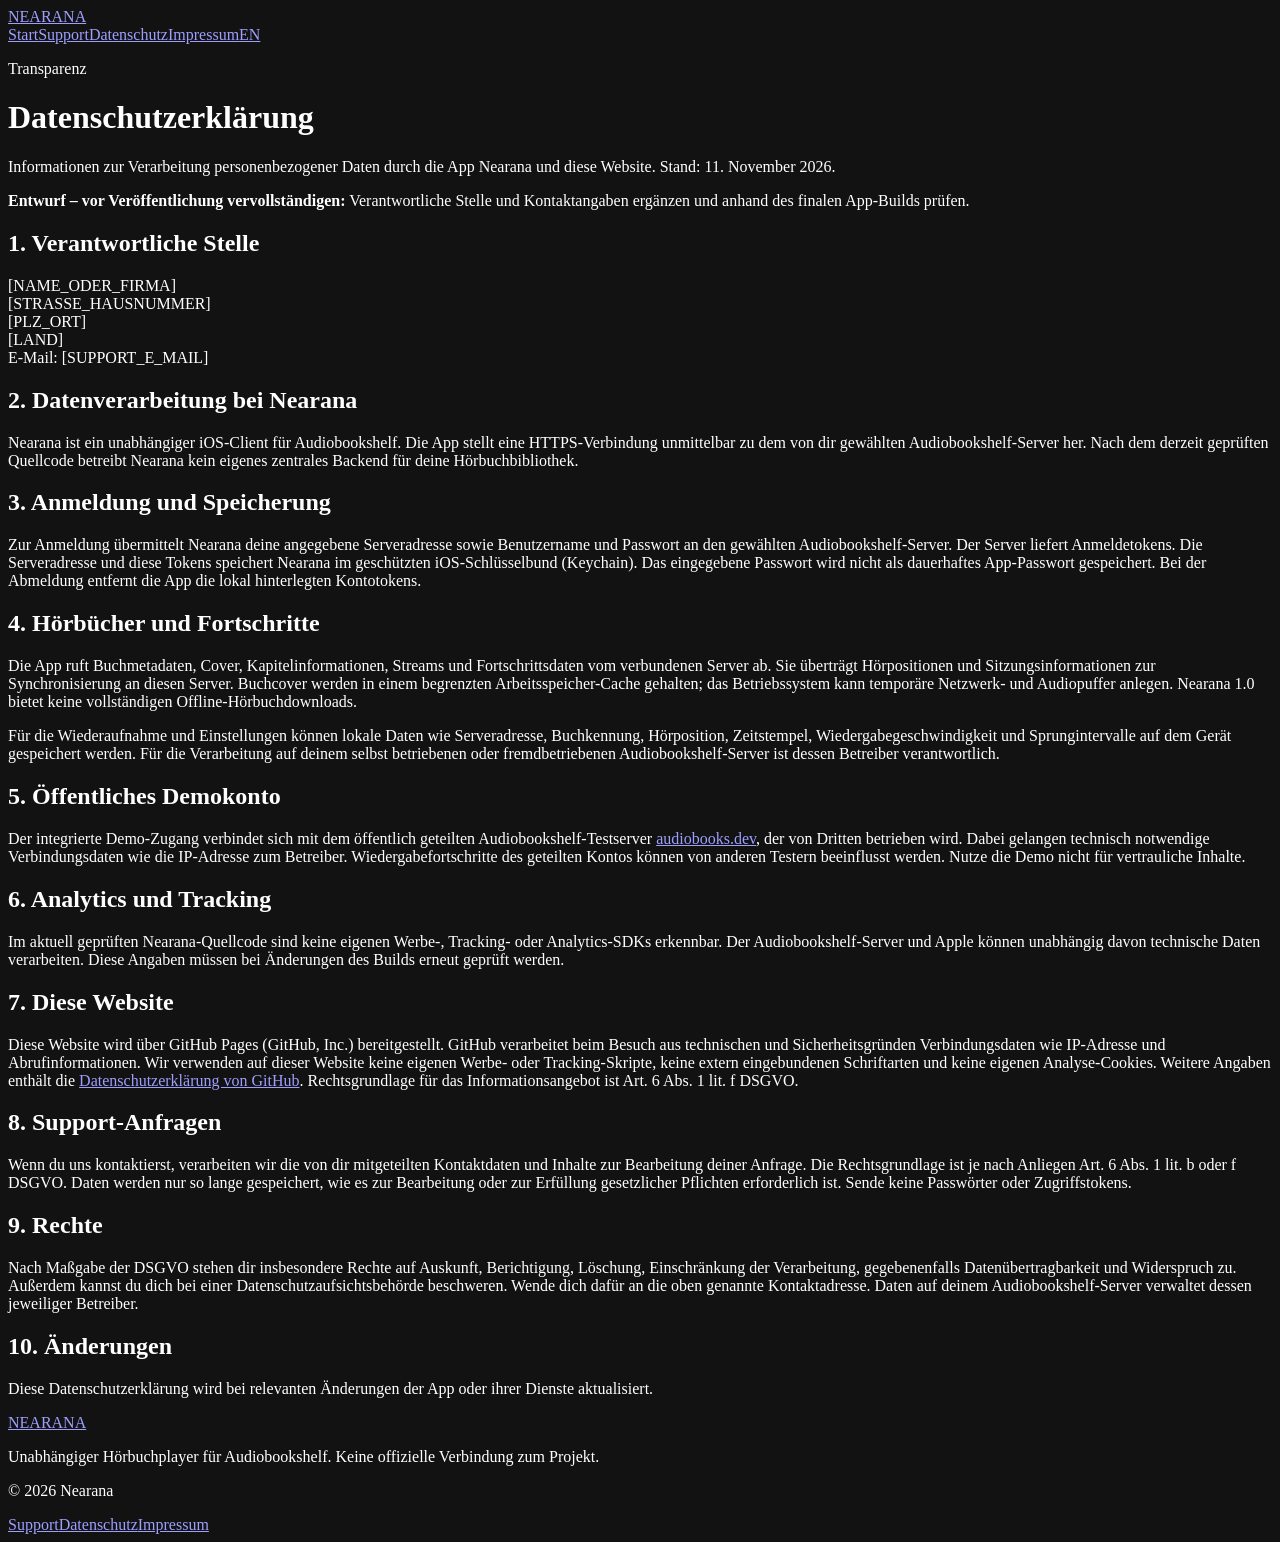
==== privacy/index.html @ 505ead2d "Add Nearana bilingual support and privacy website (draft)" ====
<!doctype html>
<html lang="de"><head><meta charset="utf-8"><meta name="viewport" content="width=device-width,initial-scale=1"><meta name="color-scheme" content="dark"><meta name="theme-color" content="#081b14"><meta name="description" content="Nearana: Dein persönlicher Hörbuchplayer für Audiobookshelf."><title>Datenschutz · Nearana</title><link rel="stylesheet" href="/nearana-pages/assets/styles.css"></head><body><header class="top"><div class="wrap nav"><a class="brand" href="/nearana-pages/">NEARANA</a><nav class="links" aria-label="Hauptnavigation"><a href="/nearana-pages/">Start</a><a href="/nearana-pages/support/">Support</a><a href="/nearana-pages/privacy/" aria-current="page">Datenschutz</a><a href="/nearana-pages/imprint/">Impressum</a><a href="/nearana-pages/en/privacy/" hreflang="en" lang="en">EN</a></nav></div></header><main class="wrap">
<div class="heading"><p class="eyebrow">Transparenz</p><h1>Datenschutzerklärung</h1><p>Informationen zur Verarbeitung personenbezogener Daten durch die App Nearana und diese Website. Stand: 11. November 2026.</p></div><article class="paper"><div class="notice"><strong>Entwurf – vor Veröffentlichung vervollständigen:</strong> Verantwortliche Stelle und Kontaktangaben ergänzen und anhand des finalen App-Builds prüfen.</div>
<h2>1. Verantwortliche Stelle</h2><p><span class="missing">[NAME_ODER_FIRMA]</span><br><span class="missing">[STRASSE_HAUSNUMMER]</span><br><span class="missing">[PLZ_ORT]</span><br><span class="missing">[LAND]</span><br>E-Mail: <span class="missing">[SUPPORT_E_MAIL]</span></p>
<h2>2. Datenverarbeitung bei Nearana</h2><p>Nearana ist ein unabhängiger iOS-Client für Audiobookshelf. Die App stellt eine HTTPS-Verbindung unmittelbar zu dem von dir gewählten Audiobookshelf-Server her. Nach dem derzeit geprüften Quellcode betreibt Nearana kein eigenes zentrales Backend für deine Hörbuchbibliothek.</p>
<h2>3. Anmeldung und Speicherung</h2><p>Zur Anmeldung übermittelt Nearana deine angegebene Serveradresse sowie Benutzername und Passwort an den gewählten Audiobookshelf-Server. Der Server liefert Anmeldetokens. Die Serveradresse und diese Tokens speichert Nearana im geschützten iOS-Schlüsselbund (Keychain). Das eingegebene Passwort wird nicht als dauerhaftes App-Passwort gespeichert. Bei der Abmeldung entfernt die App die lokal hinterlegten Kontotokens.</p>
<h2>4. Hörbücher und Fortschritte</h2><p>Die App ruft Buchmetadaten, Cover, Kapitelinformationen, Streams und Fortschrittsdaten vom verbundenen Server ab. Sie überträgt Hörpositionen und Sitzungsinformationen zur Synchronisierung an diesen Server. Buchcover werden in einem begrenzten Arbeitsspeicher-Cache gehalten; das Betriebssystem kann temporäre Netzwerk- und Audiopuffer anlegen. Nearana 1.0 bietet keine vollständigen Offline-Hörbuchdownloads.</p>
<p>Für die Wiederaufnahme und Einstellungen können lokale Daten wie Serveradresse, Buchkennung, Hörposition, Zeitstempel, Wiedergabegeschwindigkeit und Sprungintervalle auf dem Gerät gespeichert werden. Für die Verarbeitung auf deinem selbst betriebenen oder fremdbetriebenen Audiobookshelf-Server ist dessen Betreiber verantwortlich.</p>
<h2>5. Öffentliches Demokonto</h2><p>Der integrierte Demo-Zugang verbindet sich mit dem öffentlich geteilten Audiobookshelf-Testserver <a href="https://audiobooks.dev/">audiobooks.dev</a>, der von Dritten betrieben wird. Dabei gelangen technisch notwendige Verbindungsdaten wie die IP-Adresse zum Betreiber. Wiedergabefortschritte des geteilten Kontos können von anderen Testern beeinflusst werden. Nutze die Demo nicht für vertrauliche Inhalte.</p>
<h2>6. Analytics und Tracking</h2><p>Im aktuell geprüften Nearana-Quellcode sind keine eigenen Werbe-, Tracking- oder Analytics-SDKs erkennbar. Der Audiobookshelf-Server und Apple können unabhängig davon technische Daten verarbeiten. Diese Angaben müssen bei Änderungen des Builds erneut geprüft werden.</p>
<h2>7. Diese Website</h2><p>Diese Website wird über GitHub Pages (GitHub, Inc.) bereitgestellt. GitHub verarbeitet beim Besuch aus technischen und Sicherheitsgründen Verbindungsdaten wie IP-Adresse und Abrufinformationen. Wir verwenden auf dieser Website keine eigenen Werbe- oder Tracking-Skripte, keine extern eingebundenen Schriftarten und keine eigenen Analyse-Cookies. Weitere Angaben enthält die <a href="https://docs.github.com/en/site-policy/privacy-policies/github-general-privacy-statement">Datenschutzerklärung von GitHub</a>. Rechtsgrundlage für das Informationsangebot ist Art. 6 Abs. 1 lit. f DSGVO.</p>
<h2>8. Support-Anfragen</h2><p>Wenn du uns kontaktierst, verarbeiten wir die von dir mitgeteilten Kontaktdaten und Inhalte zur Bearbeitung deiner Anfrage. Die Rechtsgrundlage ist je nach Anliegen Art. 6 Abs. 1 lit. b oder f DSGVO. Daten werden nur so lange gespeichert, wie es zur Bearbeitung oder zur Erfüllung gesetzlicher Pflichten erforderlich ist. Sende keine Passwörter oder Zugriffstokens.</p>
<h2>9. Rechte</h2><p>Nach Maßgabe der DSGVO stehen dir insbesondere Rechte auf Auskunft, Berichtigung, Löschung, Einschränkung der Verarbeitung, gegebenenfalls Datenübertragbarkeit und Widerspruch zu. Außerdem kannst du dich bei einer Datenschutzaufsichtsbehörde beschweren. Wende dich dafür an die oben genannte Kontaktadresse. Daten auf deinem Audiobookshelf-Server verwaltet dessen jeweiliger Betreiber.</p>
<h2>10. Änderungen</h2><p>Diese Datenschutzerklärung wird bei relevanten Änderungen der App oder ihrer Dienste aktualisiert.</p></article></main><footer class="footer"><div class="wrap foot"><div><a class="brand" href="/nearana-pages/">NEARANA</a><p>Unabhängiger Hörbuchplayer für Audiobookshelf. Keine offizielle Verbindung zum Projekt.</p><p>© 2026 Nearana</p></div><div><a href="/nearana-pages/support/">Support</a><a href="/nearana-pages/privacy/">Datenschutz</a><a href="/nearana-pages/imprint/">Impressum</a></div></div></footer></body></html>
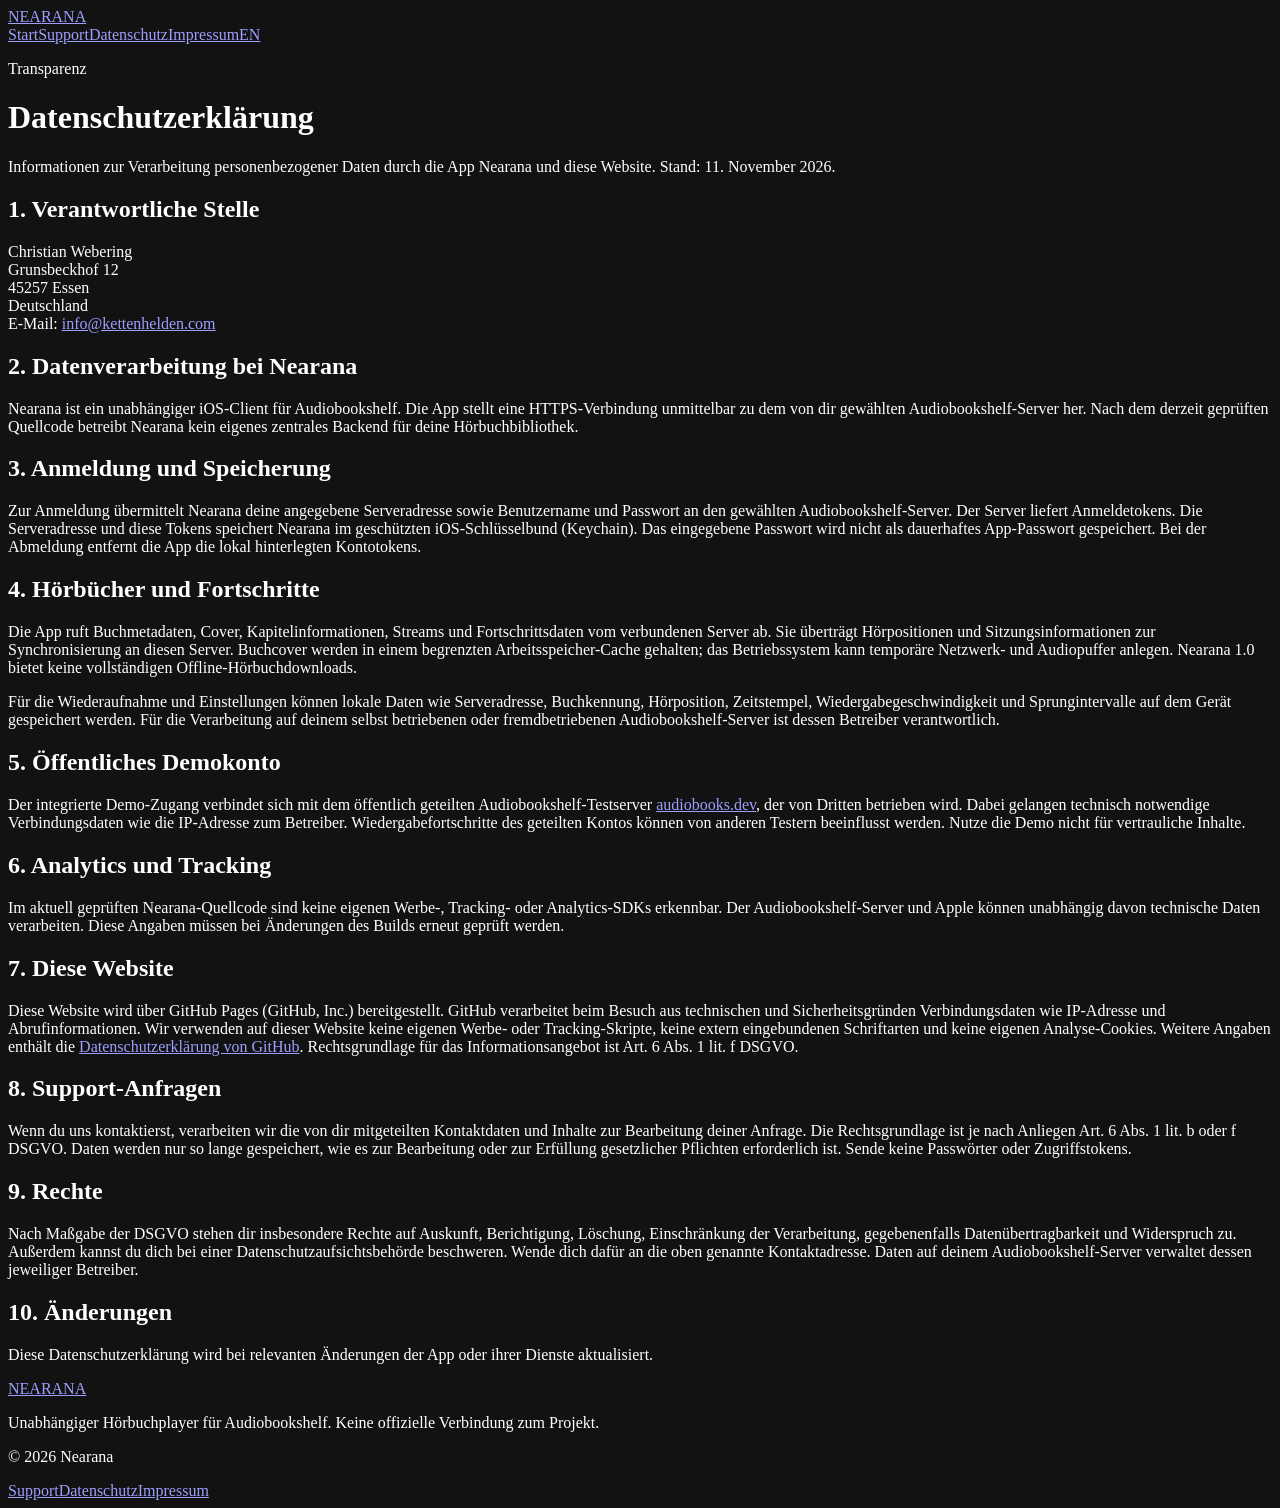
==== commit e30d7bf5: "Complete Nearana legal notice, privacy and support contact details" ====
--- a/privacy/index.html
+++ b/privacy/index.html
@@ -1,7 +1,7 @@
 <!doctype html>
 <html lang="de"><head><meta charset="utf-8"><meta name="viewport" content="width=device-width,initial-scale=1"><meta name="color-scheme" content="dark"><meta name="theme-color" content="#081b14"><meta name="description" content="Nearana: Dein persönlicher Hörbuchplayer für Audiobookshelf."><title>Datenschutz · Nearana</title><link rel="stylesheet" href="/nearana-pages/assets/styles.css"></head><body><header class="top"><div class="wrap nav"><a class="brand" href="/nearana-pages/">NEARANA</a><nav class="links" aria-label="Hauptnavigation"><a href="/nearana-pages/">Start</a><a href="/nearana-pages/support/">Support</a><a href="/nearana-pages/privacy/" aria-current="page">Datenschutz</a><a href="/nearana-pages/imprint/">Impressum</a><a href="/nearana-pages/en/privacy/" hreflang="en" lang="en">EN</a></nav></div></header><main class="wrap">
-<div class="heading"><p class="eyebrow">Transparenz</p><h1>Datenschutzerklärung</h1><p>Informationen zur Verarbeitung personenbezogener Daten durch die App Nearana und diese Website. Stand: 11. November 2026.</p></div><article class="paper"><div class="notice"><strong>Entwurf – vor Veröffentlichung vervollständigen:</strong> Verantwortliche Stelle und Kontaktangaben ergänzen und anhand des finalen App-Builds prüfen.</div>
-<h2>1. Verantwortliche Stelle</h2><p><span class="missing">[NAME_ODER_FIRMA]</span><br><span class="missing">[STRASSE_HAUSNUMMER]</span><br><span class="missing">[PLZ_ORT]</span><br><span class="missing">[LAND]</span><br>E-Mail: <span class="missing">[SUPPORT_E_MAIL]</span></p>
+<div class="heading"><p class="eyebrow">Transparenz</p><h1>Datenschutzerklärung</h1><p>Informationen zur Verarbeitung personenbezogener Daten durch die App Nearana und diese Website. Stand: 11. November 2026.</p></div><article class="paper">
+<h2>1. Verantwortliche Stelle</h2><p>Christian Webering<br>Grunsbeckhof 12<br>45257 Essen<br>Deutschland<br>E-Mail: <a href="mailto:info@kettenhelden.com">info@kettenhelden.com</a></p>
 <h2>2. Datenverarbeitung bei Nearana</h2><p>Nearana ist ein unabhängiger iOS-Client für Audiobookshelf. Die App stellt eine HTTPS-Verbindung unmittelbar zu dem von dir gewählten Audiobookshelf-Server her. Nach dem derzeit geprüften Quellcode betreibt Nearana kein eigenes zentrales Backend für deine Hörbuchbibliothek.</p>
 <h2>3. Anmeldung und Speicherung</h2><p>Zur Anmeldung übermittelt Nearana deine angegebene Serveradresse sowie Benutzername und Passwort an den gewählten Audiobookshelf-Server. Der Server liefert Anmeldetokens. Die Serveradresse und diese Tokens speichert Nearana im geschützten iOS-Schlüsselbund (Keychain). Das eingegebene Passwort wird nicht als dauerhaftes App-Passwort gespeichert. Bei der Abmeldung entfernt die App die lokal hinterlegten Kontotokens.</p>
 <h2>4. Hörbücher und Fortschritte</h2><p>Die App ruft Buchmetadaten, Cover, Kapitelinformationen, Streams und Fortschrittsdaten vom verbundenen Server ab. Sie überträgt Hörpositionen und Sitzungsinformationen zur Synchronisierung an diesen Server. Buchcover werden in einem begrenzten Arbeitsspeicher-Cache gehalten; das Betriebssystem kann temporäre Netzwerk- und Audiopuffer anlegen. Nearana 1.0 bietet keine vollständigen Offline-Hörbuchdownloads.</p>
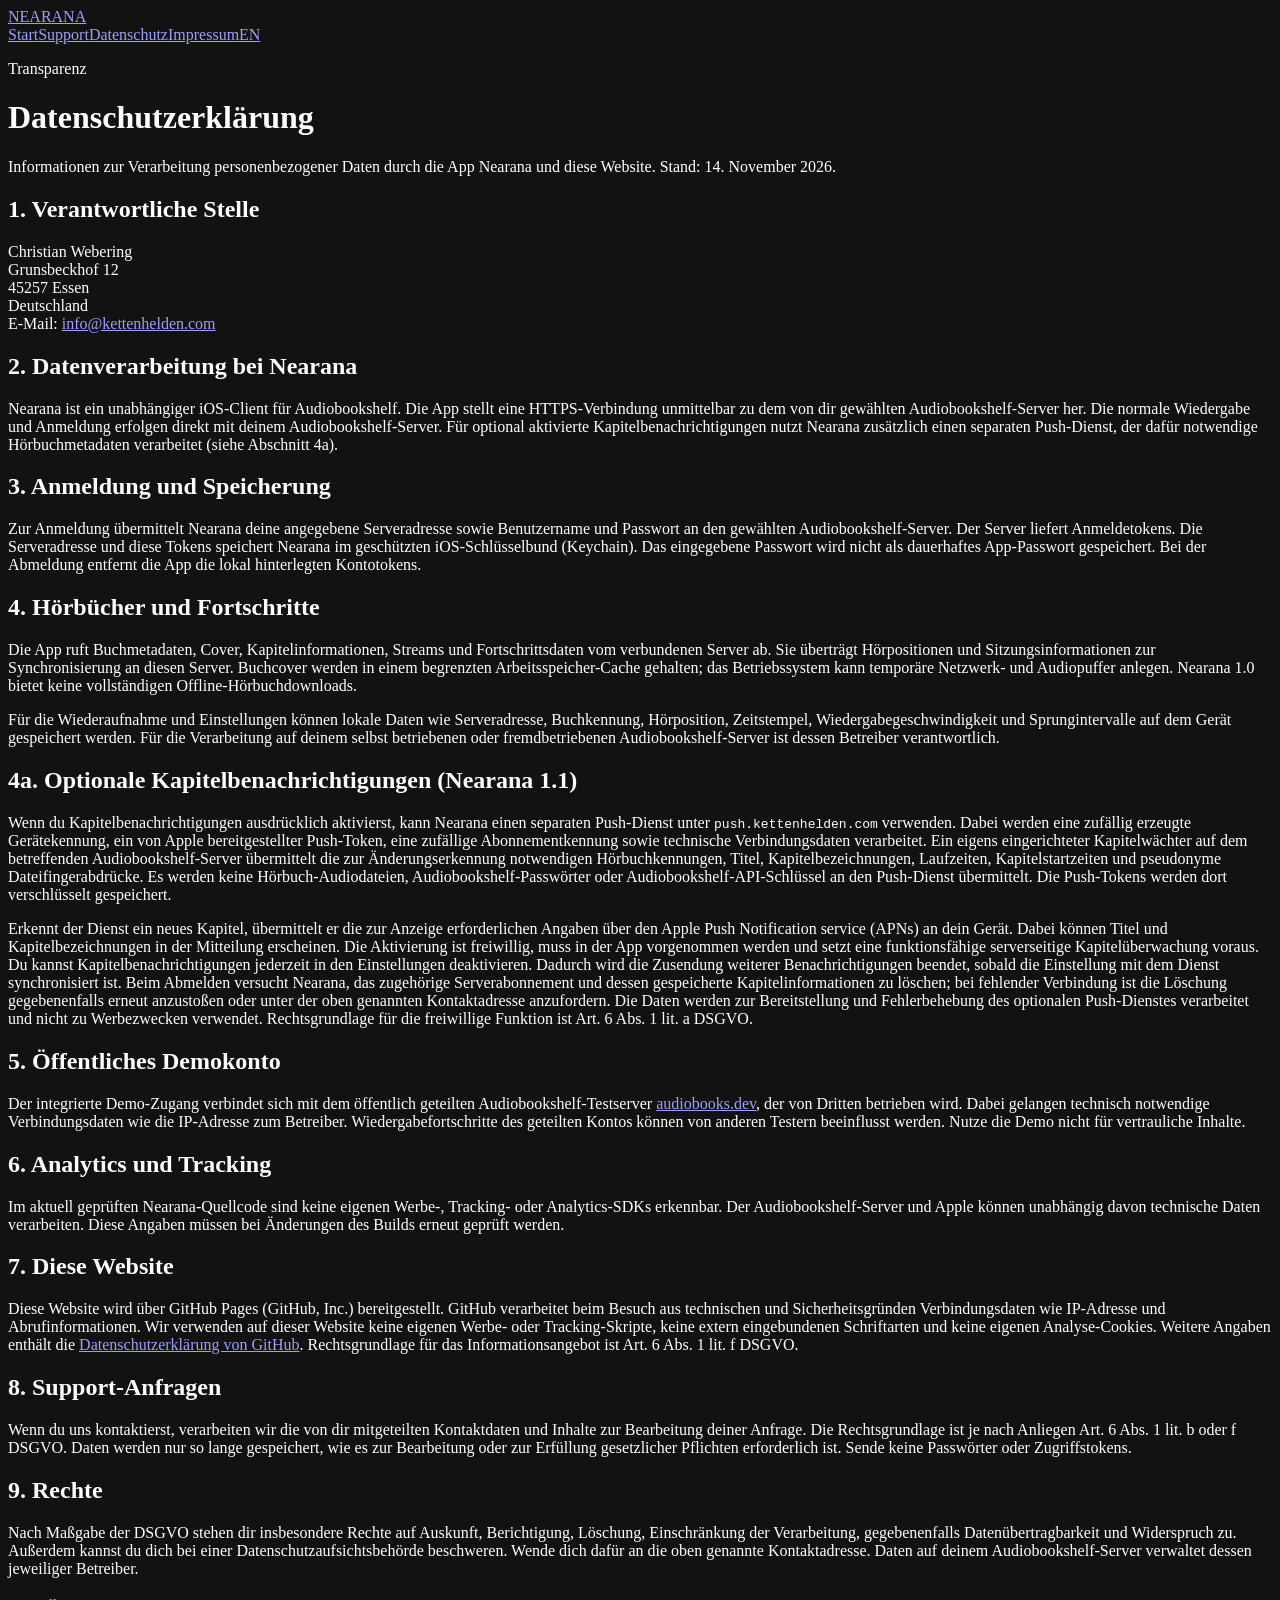
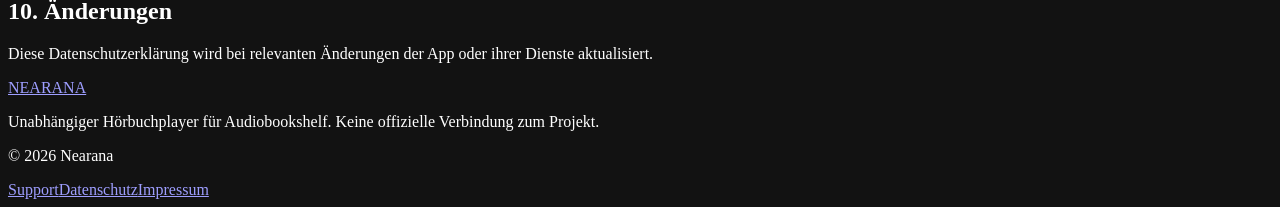
==== commit f57f15cf: "Disclose Nearana 1.1 opt-in chapter push data flows and consent" ====
--- a/privacy/index.html
+++ b/privacy/index.html
@@ -1,11 +1,12 @@
 <!doctype html>
 <html lang="de"><head><meta charset="utf-8"><meta name="viewport" content="width=device-width,initial-scale=1"><meta name="color-scheme" content="dark"><meta name="theme-color" content="#081b14"><meta name="description" content="Nearana: Dein persönlicher Hörbuchplayer für Audiobookshelf."><title>Datenschutz · Nearana</title><link rel="stylesheet" href="/nearana-pages/assets/styles.css"></head><body><header class="top"><div class="wrap nav"><a class="brand" href="/nearana-pages/">NEARANA</a><nav class="links" aria-label="Hauptnavigation"><a href="/nearana-pages/">Start</a><a href="/nearana-pages/support/">Support</a><a href="/nearana-pages/privacy/" aria-current="page">Datenschutz</a><a href="/nearana-pages/imprint/">Impressum</a><a href="/nearana-pages/en/privacy/" hreflang="en" lang="en">EN</a></nav></div></header><main class="wrap">
-<div class="heading"><p class="eyebrow">Transparenz</p><h1>Datenschutzerklärung</h1><p>Informationen zur Verarbeitung personenbezogener Daten durch die App Nearana und diese Website. Stand: 11. November 2026.</p></div><article class="paper">
+<div class="heading"><p class="eyebrow">Transparenz</p><h1>Datenschutzerklärung</h1><p>Informationen zur Verarbeitung personenbezogener Daten durch die App Nearana und diese Website. Stand: 14. November 2026.</p></div><article class="paper">
 <h2>1. Verantwortliche Stelle</h2><p>Christian Webering<br>Grunsbeckhof 12<br>45257 Essen<br>Deutschland<br>E-Mail: <a href="mailto:info@kettenhelden.com">info@kettenhelden.com</a></p>
-<h2>2. Datenverarbeitung bei Nearana</h2><p>Nearana ist ein unabhängiger iOS-Client für Audiobookshelf. Die App stellt eine HTTPS-Verbindung unmittelbar zu dem von dir gewählten Audiobookshelf-Server her. Nach dem derzeit geprüften Quellcode betreibt Nearana kein eigenes zentrales Backend für deine Hörbuchbibliothek.</p>
+<h2>2. Datenverarbeitung bei Nearana</h2><p>Nearana ist ein unabhängiger iOS-Client für Audiobookshelf. Die App stellt eine HTTPS-Verbindung unmittelbar zu dem von dir gewählten Audiobookshelf-Server her. Die normale Wiedergabe und Anmeldung erfolgen direkt mit deinem Audiobookshelf-Server. Für optional aktivierte Kapitelbenachrichtigungen nutzt Nearana zusätzlich einen separaten Push-Dienst, der dafür notwendige Hörbuchmetadaten verarbeitet (siehe Abschnitt 4a).</p>
 <h2>3. Anmeldung und Speicherung</h2><p>Zur Anmeldung übermittelt Nearana deine angegebene Serveradresse sowie Benutzername und Passwort an den gewählten Audiobookshelf-Server. Der Server liefert Anmeldetokens. Die Serveradresse und diese Tokens speichert Nearana im geschützten iOS-Schlüsselbund (Keychain). Das eingegebene Passwort wird nicht als dauerhaftes App-Passwort gespeichert. Bei der Abmeldung entfernt die App die lokal hinterlegten Kontotokens.</p>
 <h2>4. Hörbücher und Fortschritte</h2><p>Die App ruft Buchmetadaten, Cover, Kapitelinformationen, Streams und Fortschrittsdaten vom verbundenen Server ab. Sie überträgt Hörpositionen und Sitzungsinformationen zur Synchronisierung an diesen Server. Buchcover werden in einem begrenzten Arbeitsspeicher-Cache gehalten; das Betriebssystem kann temporäre Netzwerk- und Audiopuffer anlegen. Nearana 1.0 bietet keine vollständigen Offline-Hörbuchdownloads.</p>
 <p>Für die Wiederaufnahme und Einstellungen können lokale Daten wie Serveradresse, Buchkennung, Hörposition, Zeitstempel, Wiedergabegeschwindigkeit und Sprungintervalle auf dem Gerät gespeichert werden. Für die Verarbeitung auf deinem selbst betriebenen oder fremdbetriebenen Audiobookshelf-Server ist dessen Betreiber verantwortlich.</p>
+<h2>4a. Optionale Kapitelbenachrichtigungen (Nearana 1.1)</h2><p>Wenn du Kapitelbenachrichtigungen ausdrücklich aktivierst, kann Nearana einen separaten Push-Dienst unter <code>push.kettenhelden.com</code> verwenden. Dabei werden eine zufällig erzeugte Gerätekennung, ein von Apple bereitgestellter Push-Token, eine zufällige Abonnementkennung sowie technische Verbindungsdaten verarbeitet. Ein eigens eingerichteter Kapitelwächter auf dem betreffenden Audiobookshelf-Server übermittelt die zur Änderungserkennung notwendigen Hörbuchkennungen, Titel, Kapitelbezeichnungen, Laufzeiten, Kapitelstartzeiten und pseudonyme Dateifingerabdrücke. Es werden keine Hörbuch-Audiodateien, Audiobookshelf-Passwörter oder Audiobookshelf-API-Schlüssel an den Push-Dienst übermittelt. Die Push-Tokens werden dort verschlüsselt gespeichert.</p><p>Erkennt der Dienst ein neues Kapitel, übermittelt er die zur Anzeige erforderlichen Angaben über den Apple Push Notification service (APNs) an dein Gerät. Dabei können Titel und Kapitelbezeichnungen in der Mitteilung erscheinen. Die Aktivierung ist freiwillig, muss in der App vorgenommen werden und setzt eine funktionsfähige serverseitige Kapitelüberwachung voraus. Du kannst Kapitelbenachrichtigungen jederzeit in den Einstellungen deaktivieren. Dadurch wird die Zusendung weiterer Benachrichtigungen beendet, sobald die Einstellung mit dem Dienst synchronisiert ist. Beim Abmelden versucht Nearana, das zugehörige Serverabonnement und dessen gespeicherte Kapitelinformationen zu löschen; bei fehlender Verbindung ist die Löschung gegebenenfalls erneut anzustoßen oder unter der oben genannten Kontaktadresse anzufordern. Die Daten werden zur Bereitstellung und Fehlerbehebung des optionalen Push-Dienstes verarbeitet und nicht zu Werbezwecken verwendet. Rechtsgrundlage für die freiwillige Funktion ist Art. 6 Abs. 1 lit. a DSGVO.</p>
 <h2>5. Öffentliches Demokonto</h2><p>Der integrierte Demo-Zugang verbindet sich mit dem öffentlich geteilten Audiobookshelf-Testserver <a href="https://audiobooks.dev/">audiobooks.dev</a>, der von Dritten betrieben wird. Dabei gelangen technisch notwendige Verbindungsdaten wie die IP-Adresse zum Betreiber. Wiedergabefortschritte des geteilten Kontos können von anderen Testern beeinflusst werden. Nutze die Demo nicht für vertrauliche Inhalte.</p>
 <h2>6. Analytics und Tracking</h2><p>Im aktuell geprüften Nearana-Quellcode sind keine eigenen Werbe-, Tracking- oder Analytics-SDKs erkennbar. Der Audiobookshelf-Server und Apple können unabhängig davon technische Daten verarbeiten. Diese Angaben müssen bei Änderungen des Builds erneut geprüft werden.</p>
 <h2>7. Diese Website</h2><p>Diese Website wird über GitHub Pages (GitHub, Inc.) bereitgestellt. GitHub verarbeitet beim Besuch aus technischen und Sicherheitsgründen Verbindungsdaten wie IP-Adresse und Abrufinformationen. Wir verwenden auf dieser Website keine eigenen Werbe- oder Tracking-Skripte, keine extern eingebundenen Schriftarten und keine eigenen Analyse-Cookies. Weitere Angaben enthält die <a href="https://docs.github.com/en/site-policy/privacy-policies/github-general-privacy-statement">Datenschutzerklärung von GitHub</a>. Rechtsgrundlage für das Informationsangebot ist Art. 6 Abs. 1 lit. f DSGVO.</p>
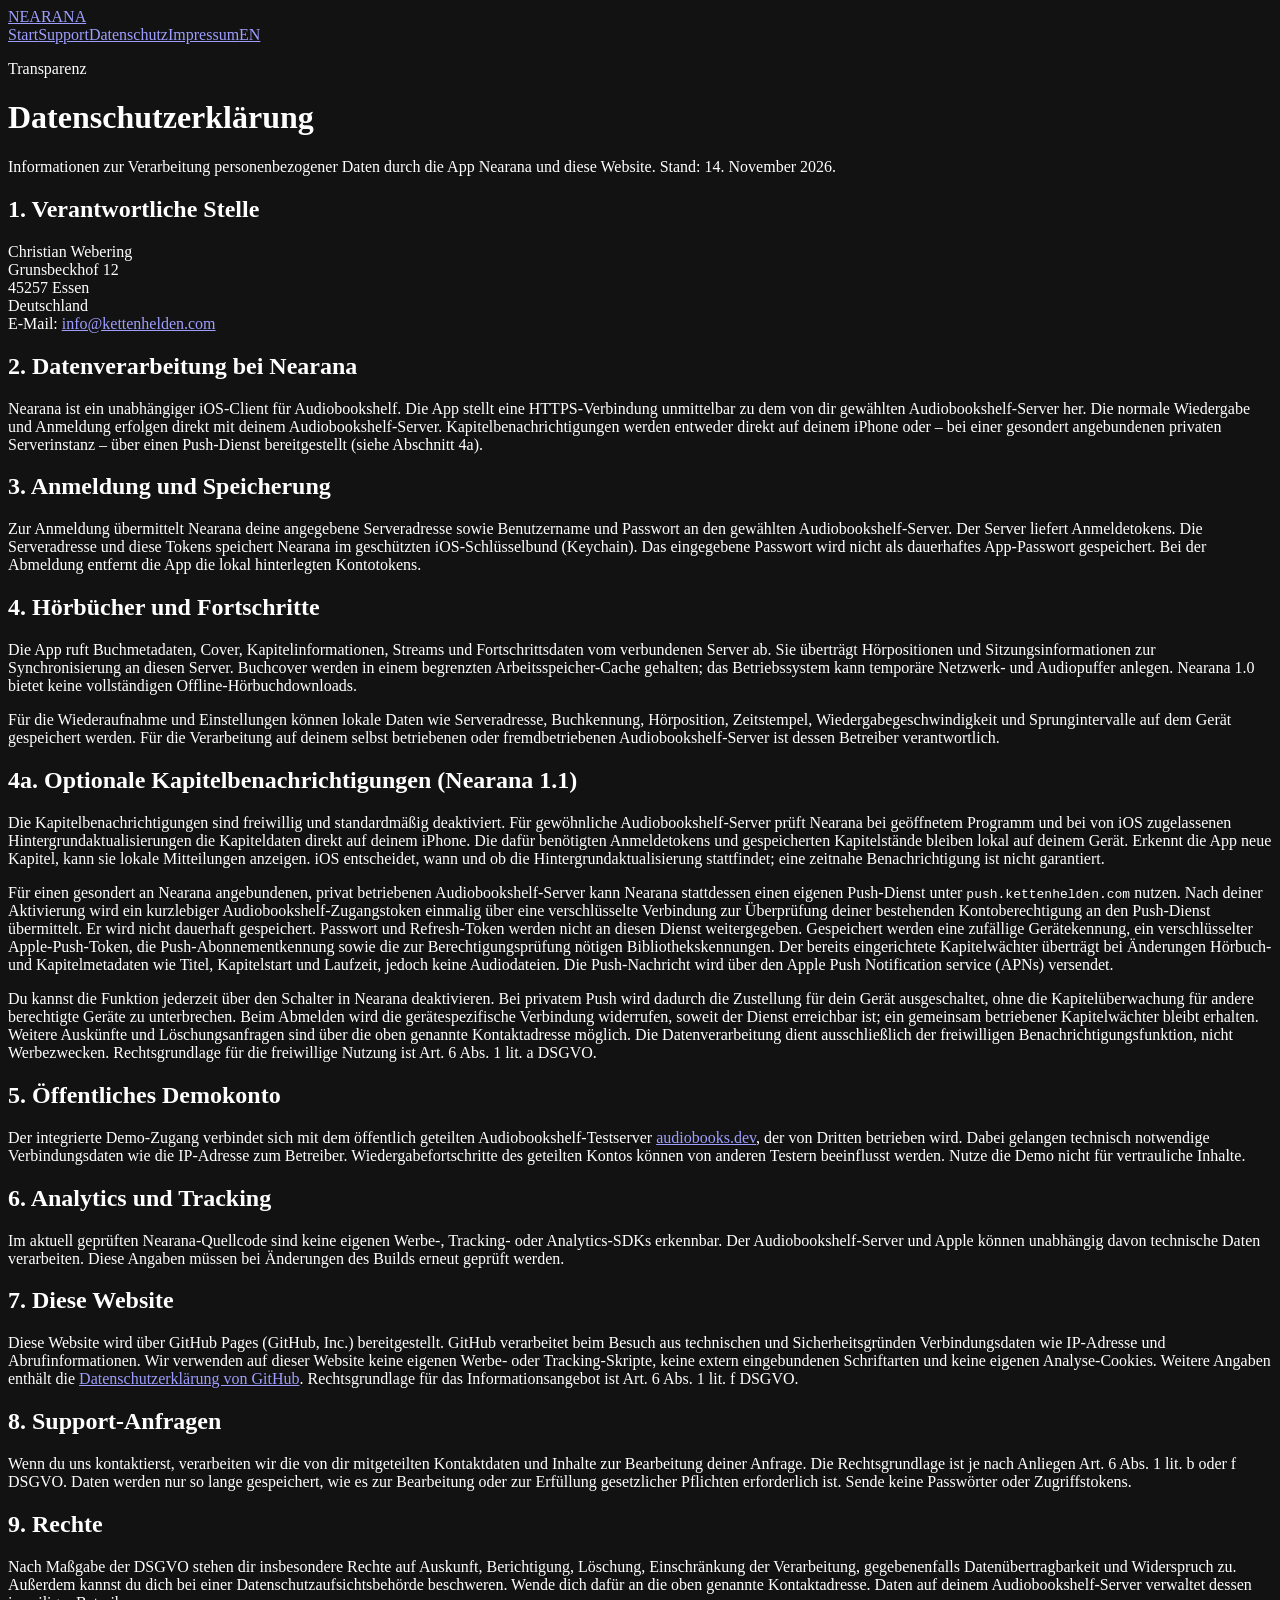
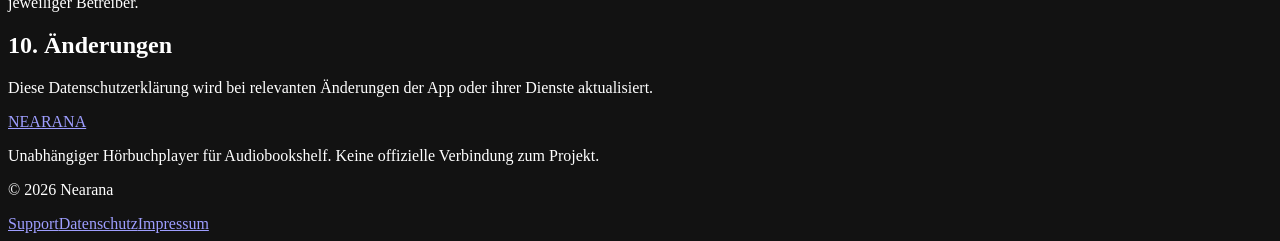
==== commit c04e8c5a: "Disclose Nearana hybrid private APNs and on-device chapter notification privacy model" ====
--- a/privacy/index.html
+++ b/privacy/index.html
@@ -2,11 +2,11 @@
 <html lang="de"><head><meta charset="utf-8"><meta name="viewport" content="width=device-width,initial-scale=1"><meta name="color-scheme" content="dark"><meta name="theme-color" content="#081b14"><meta name="description" content="Nearana: Dein persönlicher Hörbuchplayer für Audiobookshelf."><title>Datenschutz · Nearana</title><link rel="stylesheet" href="/nearana-pages/assets/styles.css"></head><body><header class="top"><div class="wrap nav"><a class="brand" href="/nearana-pages/">NEARANA</a><nav class="links" aria-label="Hauptnavigation"><a href="/nearana-pages/">Start</a><a href="/nearana-pages/support/">Support</a><a href="/nearana-pages/privacy/" aria-current="page">Datenschutz</a><a href="/nearana-pages/imprint/">Impressum</a><a href="/nearana-pages/en/privacy/" hreflang="en" lang="en">EN</a></nav></div></header><main class="wrap">
 <div class="heading"><p class="eyebrow">Transparenz</p><h1>Datenschutzerklärung</h1><p>Informationen zur Verarbeitung personenbezogener Daten durch die App Nearana und diese Website. Stand: 14. November 2026.</p></div><article class="paper">
 <h2>1. Verantwortliche Stelle</h2><p>Christian Webering<br>Grunsbeckhof 12<br>45257 Essen<br>Deutschland<br>E-Mail: <a href="mailto:info@kettenhelden.com">info@kettenhelden.com</a></p>
-<h2>2. Datenverarbeitung bei Nearana</h2><p>Nearana ist ein unabhängiger iOS-Client für Audiobookshelf. Die App stellt eine HTTPS-Verbindung unmittelbar zu dem von dir gewählten Audiobookshelf-Server her. Die normale Wiedergabe und Anmeldung erfolgen direkt mit deinem Audiobookshelf-Server. Für optional aktivierte Kapitelbenachrichtigungen nutzt Nearana zusätzlich einen separaten Push-Dienst, der dafür notwendige Hörbuchmetadaten verarbeitet (siehe Abschnitt 4a).</p>
+<h2>2. Datenverarbeitung bei Nearana</h2><p>Nearana ist ein unabhängiger iOS-Client für Audiobookshelf. Die App stellt eine HTTPS-Verbindung unmittelbar zu dem von dir gewählten Audiobookshelf-Server her. Die normale Wiedergabe und Anmeldung erfolgen direkt mit deinem Audiobookshelf-Server. Kapitelbenachrichtigungen werden entweder direkt auf deinem iPhone oder – bei einer gesondert angebundenen privaten Serverinstanz – über einen Push-Dienst bereitgestellt (siehe Abschnitt 4a).</p>
 <h2>3. Anmeldung und Speicherung</h2><p>Zur Anmeldung übermittelt Nearana deine angegebene Serveradresse sowie Benutzername und Passwort an den gewählten Audiobookshelf-Server. Der Server liefert Anmeldetokens. Die Serveradresse und diese Tokens speichert Nearana im geschützten iOS-Schlüsselbund (Keychain). Das eingegebene Passwort wird nicht als dauerhaftes App-Passwort gespeichert. Bei der Abmeldung entfernt die App die lokal hinterlegten Kontotokens.</p>
 <h2>4. Hörbücher und Fortschritte</h2><p>Die App ruft Buchmetadaten, Cover, Kapitelinformationen, Streams und Fortschrittsdaten vom verbundenen Server ab. Sie überträgt Hörpositionen und Sitzungsinformationen zur Synchronisierung an diesen Server. Buchcover werden in einem begrenzten Arbeitsspeicher-Cache gehalten; das Betriebssystem kann temporäre Netzwerk- und Audiopuffer anlegen. Nearana 1.0 bietet keine vollständigen Offline-Hörbuchdownloads.</p>
 <p>Für die Wiederaufnahme und Einstellungen können lokale Daten wie Serveradresse, Buchkennung, Hörposition, Zeitstempel, Wiedergabegeschwindigkeit und Sprungintervalle auf dem Gerät gespeichert werden. Für die Verarbeitung auf deinem selbst betriebenen oder fremdbetriebenen Audiobookshelf-Server ist dessen Betreiber verantwortlich.</p>
-<h2>4a. Optionale Kapitelbenachrichtigungen (Nearana 1.1)</h2><p>Wenn du Kapitelbenachrichtigungen ausdrücklich aktivierst, kann Nearana einen separaten Push-Dienst unter <code>push.kettenhelden.com</code> verwenden. Dabei werden eine zufällig erzeugte Gerätekennung, ein von Apple bereitgestellter Push-Token, eine zufällige Abonnementkennung sowie technische Verbindungsdaten verarbeitet. Ein eigens eingerichteter Kapitelwächter auf dem betreffenden Audiobookshelf-Server übermittelt die zur Änderungserkennung notwendigen Hörbuchkennungen, Titel, Kapitelbezeichnungen, Laufzeiten, Kapitelstartzeiten und pseudonyme Dateifingerabdrücke. Es werden keine Hörbuch-Audiodateien, Audiobookshelf-Passwörter oder Audiobookshelf-API-Schlüssel an den Push-Dienst übermittelt. Die Push-Tokens werden dort verschlüsselt gespeichert.</p><p>Erkennt der Dienst ein neues Kapitel, übermittelt er die zur Anzeige erforderlichen Angaben über den Apple Push Notification service (APNs) an dein Gerät. Dabei können Titel und Kapitelbezeichnungen in der Mitteilung erscheinen. Die Aktivierung ist freiwillig, muss in der App vorgenommen werden und setzt eine funktionsfähige serverseitige Kapitelüberwachung voraus. Du kannst Kapitelbenachrichtigungen jederzeit in den Einstellungen deaktivieren. Dadurch wird die Zusendung weiterer Benachrichtigungen beendet, sobald die Einstellung mit dem Dienst synchronisiert ist. Beim Abmelden versucht Nearana, das zugehörige Serverabonnement und dessen gespeicherte Kapitelinformationen zu löschen; bei fehlender Verbindung ist die Löschung gegebenenfalls erneut anzustoßen oder unter der oben genannten Kontaktadresse anzufordern. Die Daten werden zur Bereitstellung und Fehlerbehebung des optionalen Push-Dienstes verarbeitet und nicht zu Werbezwecken verwendet. Rechtsgrundlage für die freiwillige Funktion ist Art. 6 Abs. 1 lit. a DSGVO.</p>
+<h2>4a. Optionale Kapitelbenachrichtigungen (Nearana 1.1)</h2><p>Die Kapitelbenachrichtigungen sind freiwillig und standardmäßig deaktiviert. Für gewöhnliche Audiobookshelf-Server prüft Nearana bei geöffnetem Programm und bei von iOS zugelassenen Hintergrundaktualisierungen die Kapiteldaten direkt auf deinem iPhone. Die dafür benötigten Anmeldetokens und gespeicherten Kapitelstände bleiben lokal auf deinem Gerät. Erkennt die App neue Kapitel, kann sie lokale Mitteilungen anzeigen. iOS entscheidet, wann und ob die Hintergrundaktualisierung stattfindet; eine zeitnahe Benachrichtigung ist nicht garantiert.</p><p>Für einen gesondert an Nearana angebundenen, privat betriebenen Audiobookshelf-Server kann Nearana stattdessen einen eigenen Push-Dienst unter <code>push.kettenhelden.com</code> nutzen. Nach deiner Aktivierung wird ein kurzlebiger Audiobookshelf-Zugangstoken einmalig über eine verschlüsselte Verbindung zur Überprüfung deiner bestehenden Kontoberechtigung an den Push-Dienst übermittelt. Er wird nicht dauerhaft gespeichert. Passwort und Refresh-Token werden nicht an diesen Dienst weitergegeben. Gespeichert werden eine zufällige Gerätekennung, ein verschlüsselter Apple-Push-Token, die Push-Abonnementkennung sowie die zur Berechtigungsprüfung nötigen Bibliothekskennungen. Der bereits eingerichtete Kapitelwächter überträgt bei Änderungen Hörbuch- und Kapitelmetadaten wie Titel, Kapitelstart und Laufzeit, jedoch keine Audiodateien. Die Push-Nachricht wird über den Apple Push Notification service (APNs) versendet.</p><p>Du kannst die Funktion jederzeit über den Schalter in Nearana deaktivieren. Bei privatem Push wird dadurch die Zustellung für dein Gerät ausgeschaltet, ohne die Kapitelüberwachung für andere berechtigte Geräte zu unterbrechen. Beim Abmelden wird die gerätespezifische Verbindung widerrufen, soweit der Dienst erreichbar ist; ein gemeinsam betriebener Kapitelwächter bleibt erhalten. Weitere Auskünfte und Löschungsanfragen sind über die oben genannte Kontaktadresse möglich. Die Datenverarbeitung dient ausschließlich der freiwilligen Benachrichtigungsfunktion, nicht Werbezwecken. Rechtsgrundlage für die freiwillige Nutzung ist Art. 6 Abs. 1 lit. a DSGVO.</p>
 <h2>5. Öffentliches Demokonto</h2><p>Der integrierte Demo-Zugang verbindet sich mit dem öffentlich geteilten Audiobookshelf-Testserver <a href="https://audiobooks.dev/">audiobooks.dev</a>, der von Dritten betrieben wird. Dabei gelangen technisch notwendige Verbindungsdaten wie die IP-Adresse zum Betreiber. Wiedergabefortschritte des geteilten Kontos können von anderen Testern beeinflusst werden. Nutze die Demo nicht für vertrauliche Inhalte.</p>
 <h2>6. Analytics und Tracking</h2><p>Im aktuell geprüften Nearana-Quellcode sind keine eigenen Werbe-, Tracking- oder Analytics-SDKs erkennbar. Der Audiobookshelf-Server und Apple können unabhängig davon technische Daten verarbeiten. Diese Angaben müssen bei Änderungen des Builds erneut geprüft werden.</p>
 <h2>7. Diese Website</h2><p>Diese Website wird über GitHub Pages (GitHub, Inc.) bereitgestellt. GitHub verarbeitet beim Besuch aus technischen und Sicherheitsgründen Verbindungsdaten wie IP-Adresse und Abrufinformationen. Wir verwenden auf dieser Website keine eigenen Werbe- oder Tracking-Skripte, keine extern eingebundenen Schriftarten und keine eigenen Analyse-Cookies. Weitere Angaben enthält die <a href="https://docs.github.com/en/site-policy/privacy-policies/github-general-privacy-statement">Datenschutzerklärung von GitHub</a>. Rechtsgrundlage für das Informationsangebot ist Art. 6 Abs. 1 lit. f DSGVO.</p>
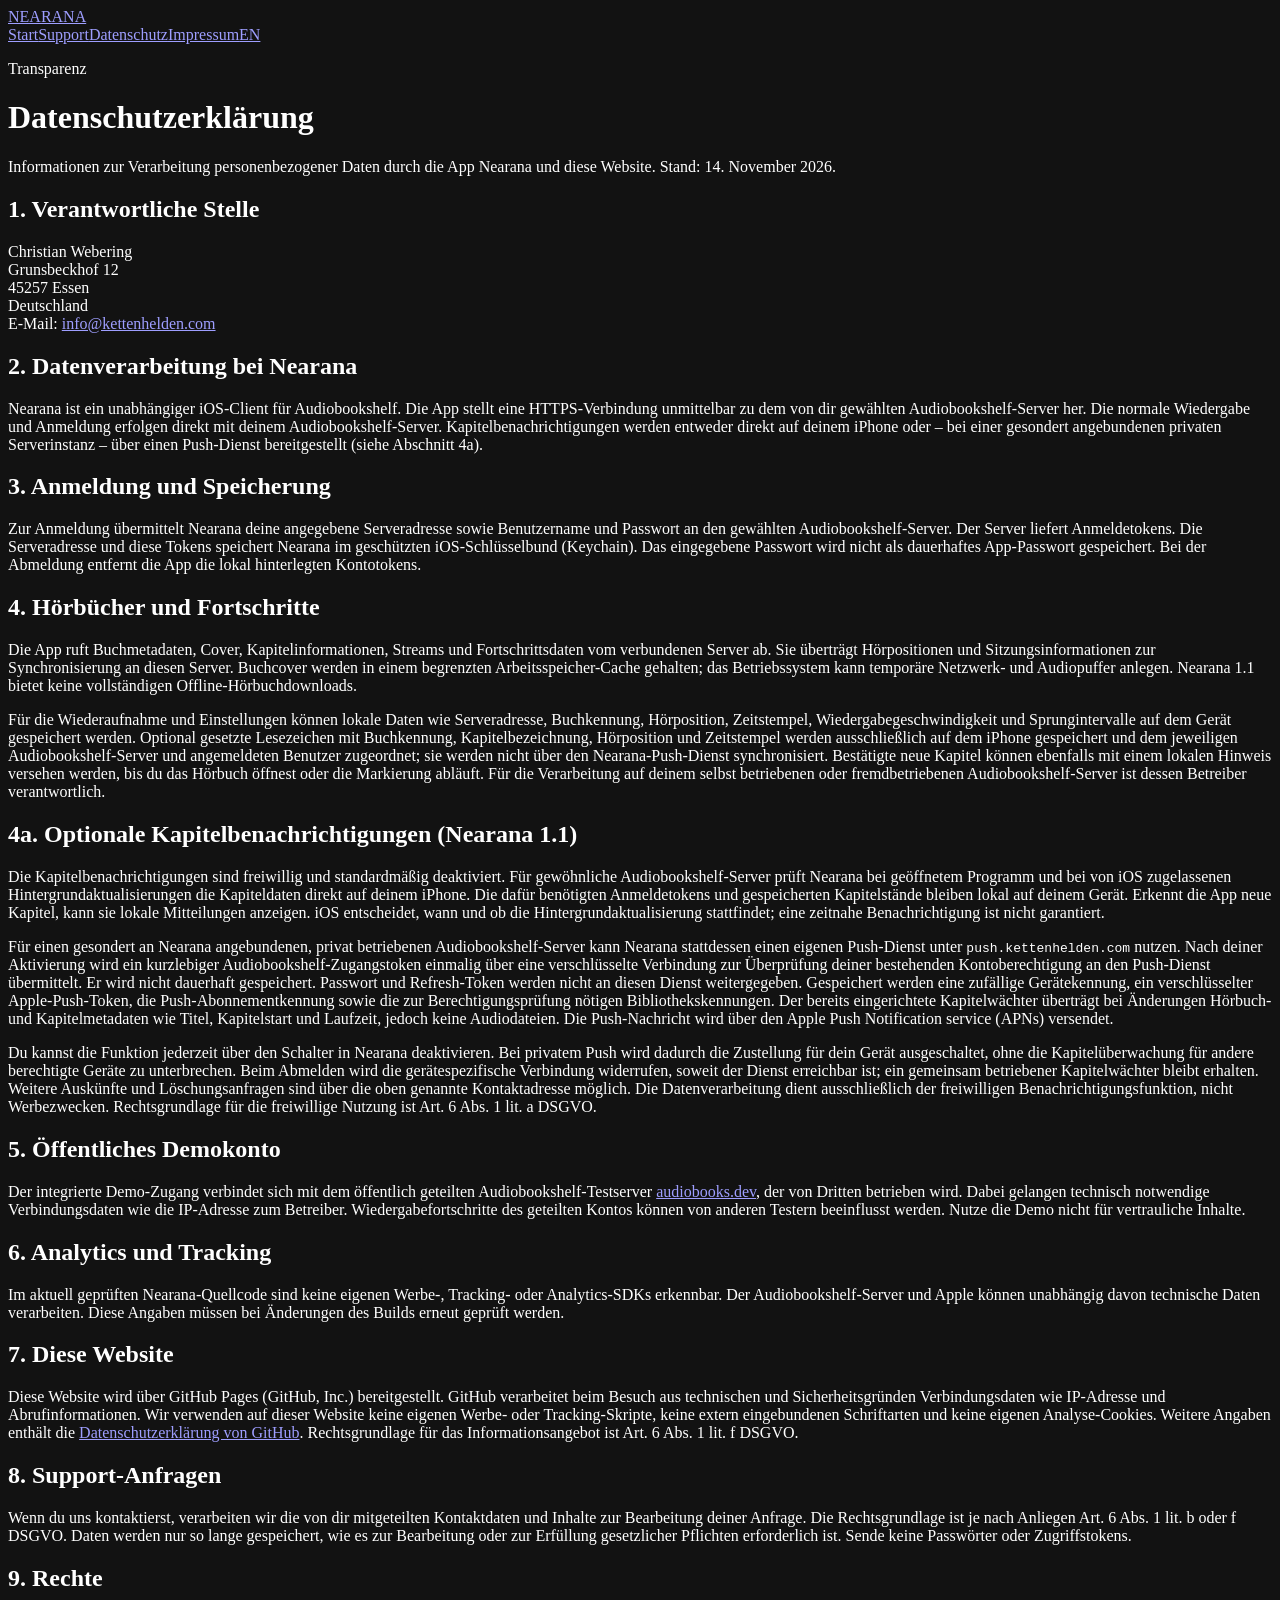
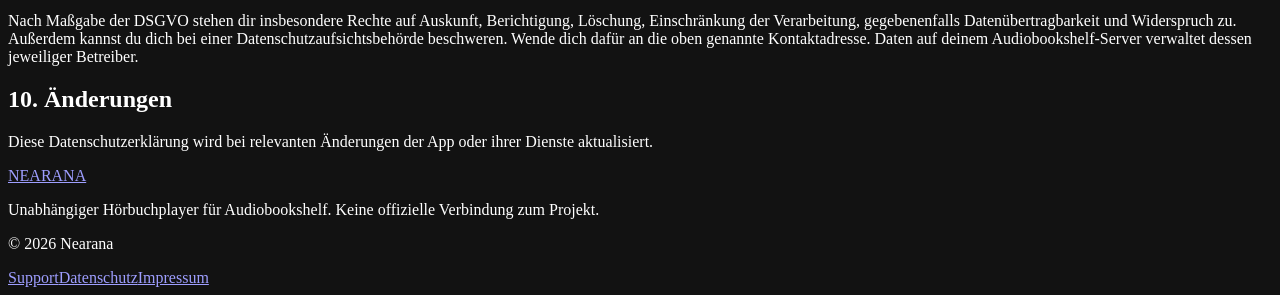
==== commit a842e58b: "Describe Nearana 1.1 local-only bookmarks and chapter badges in privacy policy" ====
--- a/privacy/index.html
+++ b/privacy/index.html
@@ -4,8 +4,8 @@
 <h2>1. Verantwortliche Stelle</h2><p>Christian Webering<br>Grunsbeckhof 12<br>45257 Essen<br>Deutschland<br>E-Mail: <a href="mailto:info@kettenhelden.com">info@kettenhelden.com</a></p>
 <h2>2. Datenverarbeitung bei Nearana</h2><p>Nearana ist ein unabhängiger iOS-Client für Audiobookshelf. Die App stellt eine HTTPS-Verbindung unmittelbar zu dem von dir gewählten Audiobookshelf-Server her. Die normale Wiedergabe und Anmeldung erfolgen direkt mit deinem Audiobookshelf-Server. Kapitelbenachrichtigungen werden entweder direkt auf deinem iPhone oder – bei einer gesondert angebundenen privaten Serverinstanz – über einen Push-Dienst bereitgestellt (siehe Abschnitt 4a).</p>
 <h2>3. Anmeldung und Speicherung</h2><p>Zur Anmeldung übermittelt Nearana deine angegebene Serveradresse sowie Benutzername und Passwort an den gewählten Audiobookshelf-Server. Der Server liefert Anmeldetokens. Die Serveradresse und diese Tokens speichert Nearana im geschützten iOS-Schlüsselbund (Keychain). Das eingegebene Passwort wird nicht als dauerhaftes App-Passwort gespeichert. Bei der Abmeldung entfernt die App die lokal hinterlegten Kontotokens.</p>
-<h2>4. Hörbücher und Fortschritte</h2><p>Die App ruft Buchmetadaten, Cover, Kapitelinformationen, Streams und Fortschrittsdaten vom verbundenen Server ab. Sie überträgt Hörpositionen und Sitzungsinformationen zur Synchronisierung an diesen Server. Buchcover werden in einem begrenzten Arbeitsspeicher-Cache gehalten; das Betriebssystem kann temporäre Netzwerk- und Audiopuffer anlegen. Nearana 1.0 bietet keine vollständigen Offline-Hörbuchdownloads.</p>
-<p>Für die Wiederaufnahme und Einstellungen können lokale Daten wie Serveradresse, Buchkennung, Hörposition, Zeitstempel, Wiedergabegeschwindigkeit und Sprungintervalle auf dem Gerät gespeichert werden. Für die Verarbeitung auf deinem selbst betriebenen oder fremdbetriebenen Audiobookshelf-Server ist dessen Betreiber verantwortlich.</p>
+<h2>4. Hörbücher und Fortschritte</h2><p>Die App ruft Buchmetadaten, Cover, Kapitelinformationen, Streams und Fortschrittsdaten vom verbundenen Server ab. Sie überträgt Hörpositionen und Sitzungsinformationen zur Synchronisierung an diesen Server. Buchcover werden in einem begrenzten Arbeitsspeicher-Cache gehalten; das Betriebssystem kann temporäre Netzwerk- und Audiopuffer anlegen. Nearana 1.1 bietet keine vollständigen Offline-Hörbuchdownloads.</p>
+<p>Für die Wiederaufnahme und Einstellungen können lokale Daten wie Serveradresse, Buchkennung, Hörposition, Zeitstempel, Wiedergabegeschwindigkeit und Sprungintervalle auf dem Gerät gespeichert werden. Optional gesetzte Lesezeichen mit Buchkennung, Kapitelbezeichnung, Hörposition und Zeitstempel werden ausschließlich auf dem iPhone gespeichert und dem jeweiligen Audiobookshelf-Server und angemeldeten Benutzer zugeordnet; sie werden nicht über den Nearana-Push-Dienst synchronisiert. Bestätigte neue Kapitel können ebenfalls mit einem lokalen Hinweis versehen werden, bis du das Hörbuch öffnest oder die Markierung abläuft. Für die Verarbeitung auf deinem selbst betriebenen oder fremdbetriebenen Audiobookshelf-Server ist dessen Betreiber verantwortlich.</p>
 <h2>4a. Optionale Kapitelbenachrichtigungen (Nearana 1.1)</h2><p>Die Kapitelbenachrichtigungen sind freiwillig und standardmäßig deaktiviert. Für gewöhnliche Audiobookshelf-Server prüft Nearana bei geöffnetem Programm und bei von iOS zugelassenen Hintergrundaktualisierungen die Kapiteldaten direkt auf deinem iPhone. Die dafür benötigten Anmeldetokens und gespeicherten Kapitelstände bleiben lokal auf deinem Gerät. Erkennt die App neue Kapitel, kann sie lokale Mitteilungen anzeigen. iOS entscheidet, wann und ob die Hintergrundaktualisierung stattfindet; eine zeitnahe Benachrichtigung ist nicht garantiert.</p><p>Für einen gesondert an Nearana angebundenen, privat betriebenen Audiobookshelf-Server kann Nearana stattdessen einen eigenen Push-Dienst unter <code>push.kettenhelden.com</code> nutzen. Nach deiner Aktivierung wird ein kurzlebiger Audiobookshelf-Zugangstoken einmalig über eine verschlüsselte Verbindung zur Überprüfung deiner bestehenden Kontoberechtigung an den Push-Dienst übermittelt. Er wird nicht dauerhaft gespeichert. Passwort und Refresh-Token werden nicht an diesen Dienst weitergegeben. Gespeichert werden eine zufällige Gerätekennung, ein verschlüsselter Apple-Push-Token, die Push-Abonnementkennung sowie die zur Berechtigungsprüfung nötigen Bibliothekskennungen. Der bereits eingerichtete Kapitelwächter überträgt bei Änderungen Hörbuch- und Kapitelmetadaten wie Titel, Kapitelstart und Laufzeit, jedoch keine Audiodateien. Die Push-Nachricht wird über den Apple Push Notification service (APNs) versendet.</p><p>Du kannst die Funktion jederzeit über den Schalter in Nearana deaktivieren. Bei privatem Push wird dadurch die Zustellung für dein Gerät ausgeschaltet, ohne die Kapitelüberwachung für andere berechtigte Geräte zu unterbrechen. Beim Abmelden wird die gerätespezifische Verbindung widerrufen, soweit der Dienst erreichbar ist; ein gemeinsam betriebener Kapitelwächter bleibt erhalten. Weitere Auskünfte und Löschungsanfragen sind über die oben genannte Kontaktadresse möglich. Die Datenverarbeitung dient ausschließlich der freiwilligen Benachrichtigungsfunktion, nicht Werbezwecken. Rechtsgrundlage für die freiwillige Nutzung ist Art. 6 Abs. 1 lit. a DSGVO.</p>
 <h2>5. Öffentliches Demokonto</h2><p>Der integrierte Demo-Zugang verbindet sich mit dem öffentlich geteilten Audiobookshelf-Testserver <a href="https://audiobooks.dev/">audiobooks.dev</a>, der von Dritten betrieben wird. Dabei gelangen technisch notwendige Verbindungsdaten wie die IP-Adresse zum Betreiber. Wiedergabefortschritte des geteilten Kontos können von anderen Testern beeinflusst werden. Nutze die Demo nicht für vertrauliche Inhalte.</p>
 <h2>6. Analytics und Tracking</h2><p>Im aktuell geprüften Nearana-Quellcode sind keine eigenen Werbe-, Tracking- oder Analytics-SDKs erkennbar. Der Audiobookshelf-Server und Apple können unabhängig davon technische Daten verarbeiten. Diese Angaben müssen bei Änderungen des Builds erneut geprüft werden.</p>
